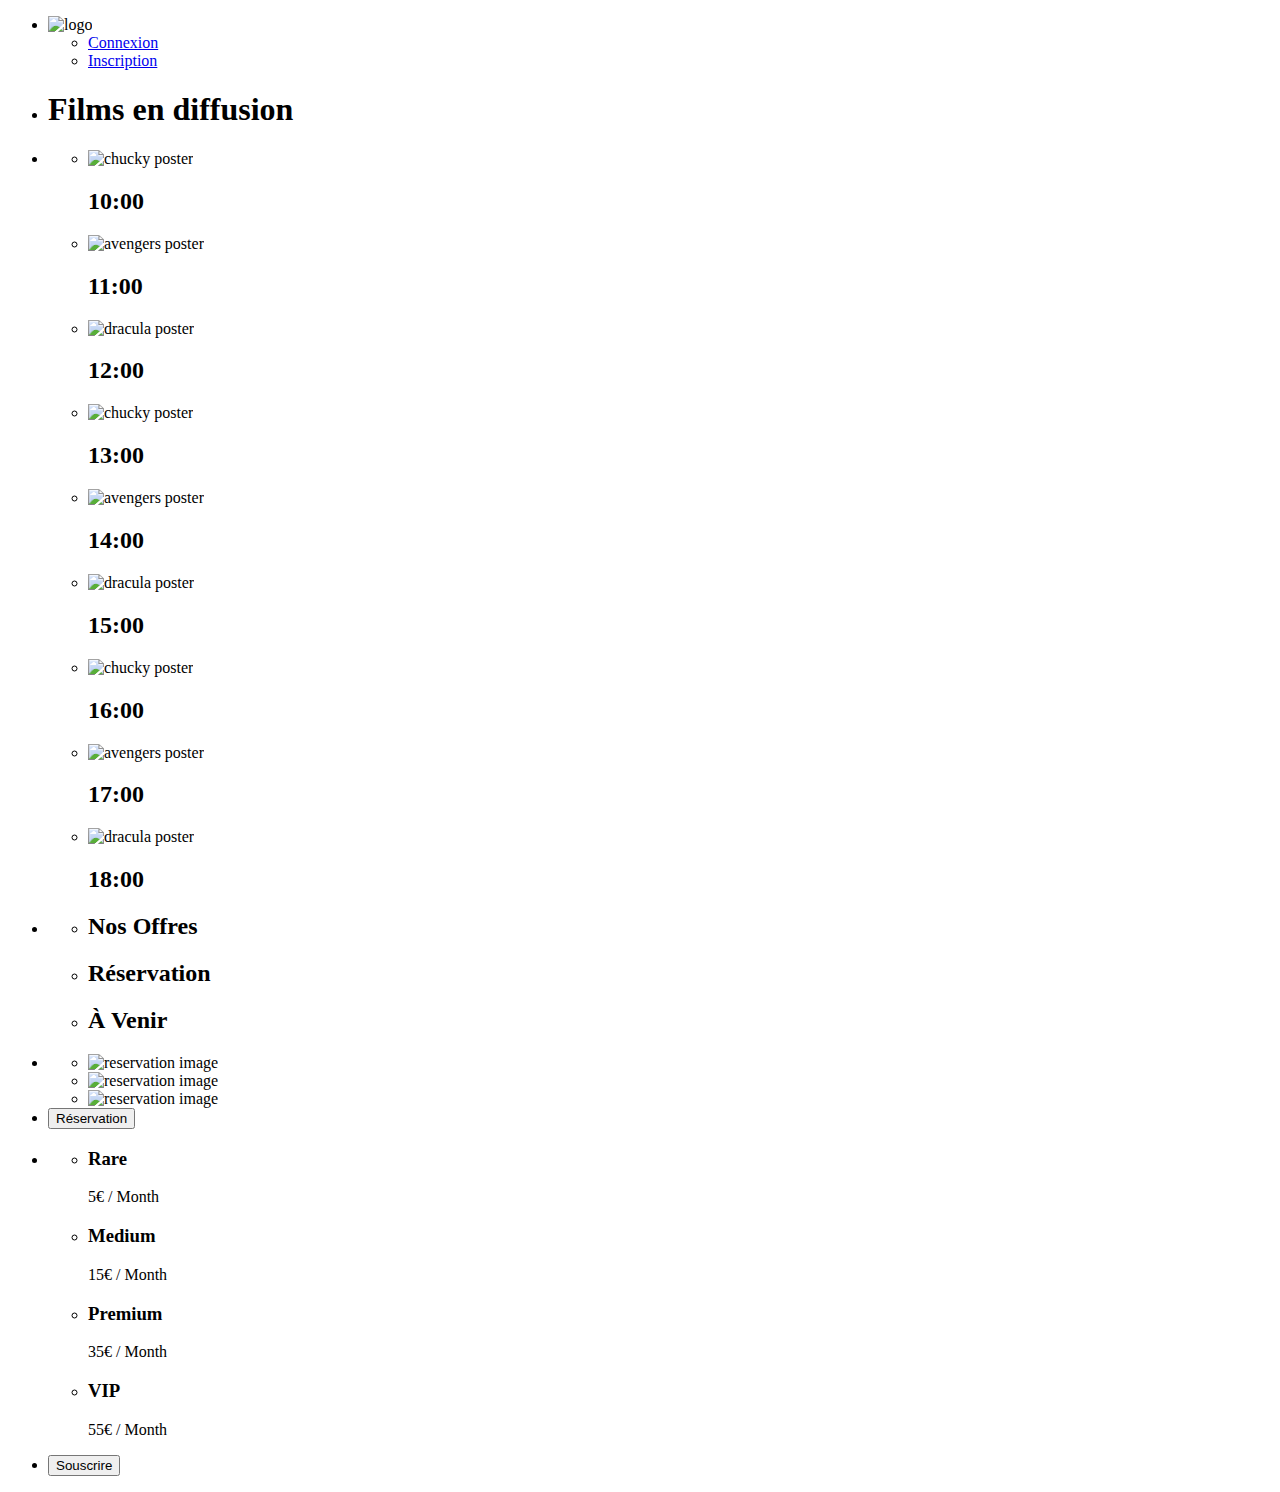
==== index.html @ 554e6f11 "renamed main html file" ====
<!DOCTYPE html>
<html lang="en">

<head>
    <meta charset="UTF-8" />
    <meta name="viewport" content="width=device-width, initial-scale=1.0" />
    <link rel="stylesheet" href="/integration_projet_fana/reset.css" />
    <link rel="stylesheet" href="/integration_projet_fana/break_the_rules_flex.css" />
    <title>Break the Rules : FlexVerse</title>
</head>

<body>
    <section class="right_window">
        <ul class="window_elements">
            <li class="navbar">
                <nav>
                    <img src="/integration_projet_fana/img/logo.jpeg" alt="logo" class="logo" />
                    <ul class="links_list">
                        <li class="link"><a href="#">Connexion</a></li>
                        <li class="link"><a href="#">Inscription</a></li>
                    </ul>
                    <span class="burger">
                        <span class="line"></span>
                        <span class="line"></span>
                        <span class="line"></span>
                    </span>
                </nav>
            </li>
            <li class="title">
                <h1>Films en diffusion</h1>
            </li>
            <li class="movies_showing">
                <ul class="movies_list">
                    <li class="movie">
                        <img src="/integration_projet_fana/img/chucky.jpeg" alt="chucky poster">
                        <h2>10:00</h2>
                    </li>
                    <li class="movie">
                        <img src="/integration_projet_fana/img/avengers.jpeg" alt="avengers poster">
                        <h2>11:00</h2>
                    </li>
                    <li class="movie">
                        <img src="/integration_projet_fana/img/dracula.jpeg" alt="dracula poster">
                        <h2>12:00</h2>
                    </li>
                    <li class="movie">
                        <img src="/integration_projet_fana/img/chucky.jpeg" alt="chucky poster">
                        <h2>13:00</h2>
                    </li>
                    <li class="movie">
                        <img src="/integration_projet_fana/img/avengers.jpeg" alt="avengers poster">
                        <h2>14:00</h2>
                    </li>
                    <li class="movie">
                        <img src="/integration_projet_fana/img/dracula.jpeg" alt="dracula poster">
                        <h2>15:00</h2>
                    </li>
                    <li class="movie">
                        <img src="/integration_projet_fana/img/chucky.jpeg" alt="chucky poster">
                        <h2>16:00</h2>
                    </li>
                    <li class="movie">
                        <img src="/integration_projet_fana/img/avengers.jpeg" alt="avengers poster">
                        <h2>17:00</h2>
                    </li>
                    <li class="movie">
                        <img src="/integration_projet_fana/img/dracula.jpeg" alt="dracula poster">
                        <h2>18:00</h2>
                    </li>
                </ul>
            </li>
        </ul>
    </section>
    <section class="left_window">
        <ul class="window_elements">
            <li class="offers">
                <ul class="offers_list">
                    <li class="offer">
                        <h2>Nos Offres</h2>
                    </li>
                    <li class="offer">
                        <h2>Réservation</h2>
                    </li>
                    <li class="offer">
                        <h2>À Venir</h2>
                    </li>
                </ul>
            </li>
            <li class="reservations">
                <ul class="reservations_list">
                    <li class="reservation">
                        <img src="/integration_projet_fana/img/réservation.png" alt="reservation image">
                    </li>
                    <li class="reservation">
                        <img src="/integration_projet_fana/img/réservation.png" alt="reservation image">
                    </li>
                    <li class="reservation">
                        <img src="/integration_projet_fana/img/réservation.png" alt="reservation image">
                    </li>
                </ul>
            </li>
            <li class="reservation_button">
                <button>Réservation</button>
            </li>
            <li class="subscriptions">
                <ul class="subscriptions_list">
                    <li class="subscription">
                        <h3>Rare</h3>
                        <p>5€ / Month</p>
                    </li>
                    <li class="subscription">
                        <h3>Medium</h3>
                        <p>15€ / Month</p>
                    </li>
                    <li class="subscription">
                        <h3>Premium</h3>
                        <p>35€ / Month</p>
                    </li>
                    <li class="subscription">
                        <h3>VIP</h3>
                        <p>55€ / Month</p>
                    </li>
                </ul>
            </li>
            <li class="subscribe_button">
                <button>Souscrire</button>
            </li>
        </ul>
    </section>
</body>

</html>
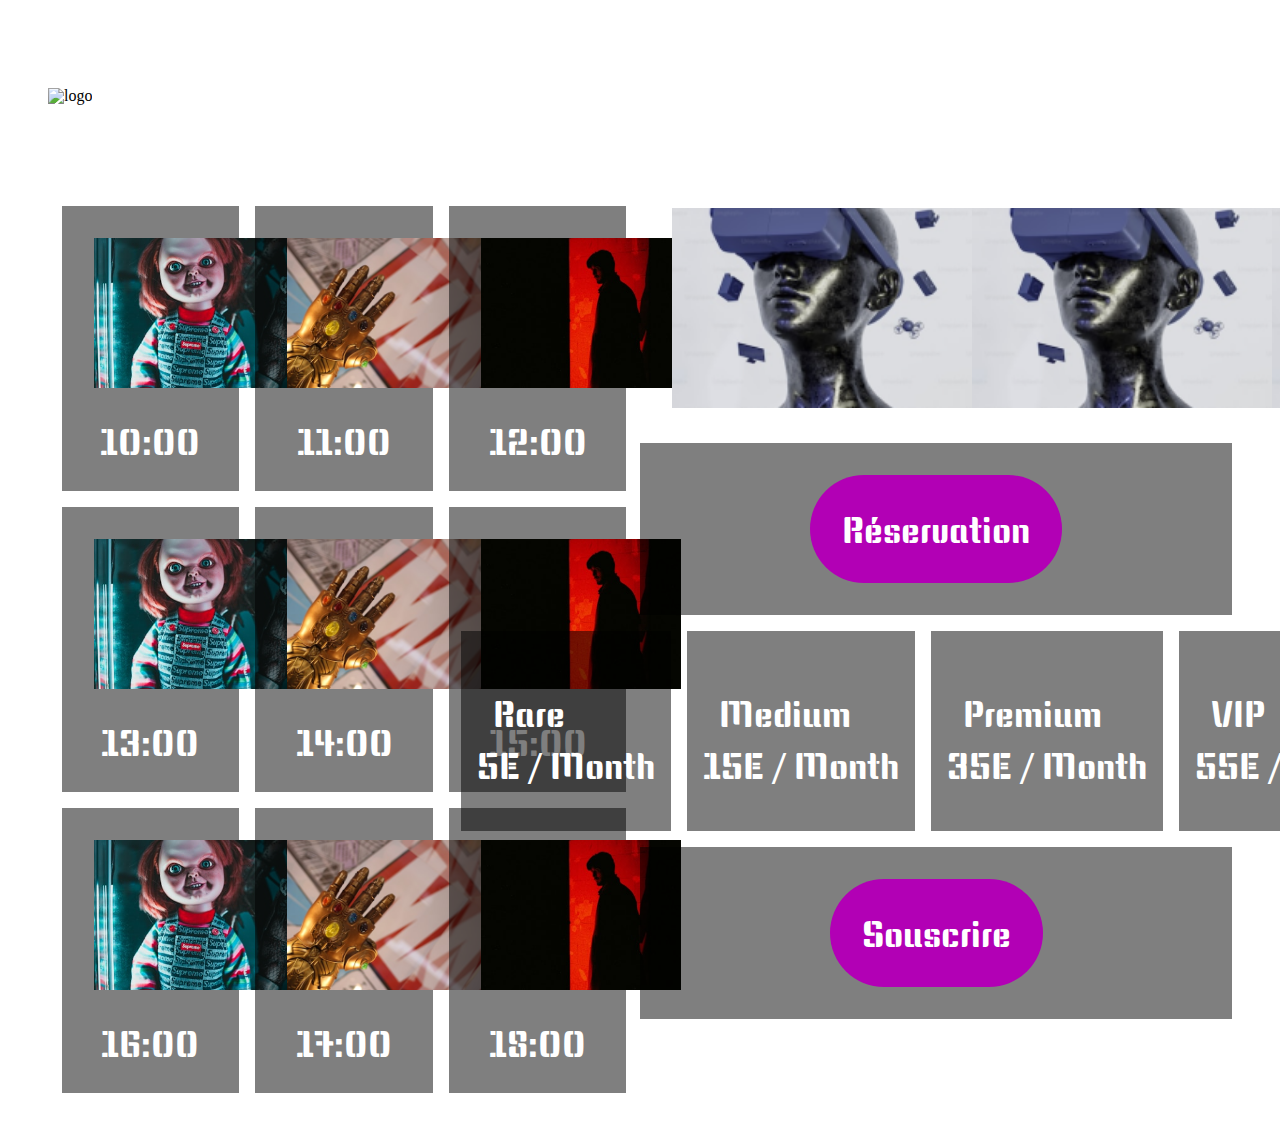
==== commit f520dd77: "renamed img path" ====
--- a/index.html
+++ b/index.html
@@ -4,8 +4,8 @@
 <head>
     <meta charset="UTF-8" />
     <meta name="viewport" content="width=device-width, initial-scale=1.0" />
-    <link rel="stylesheet" href="/integration_projet_fana/reset.css" />
-    <link rel="stylesheet" href="/integration_projet_fana/break_the_rules_flex.css" />
+    <link rel="stylesheet" href="reset.css" />
+    <link rel="stylesheet" href="break_the_rules_flex.css" />
     <title>Break the Rules : FlexVerse</title>
 </head>
 
@@ -14,7 +14,7 @@
         <ul class="window_elements">
             <li class="navbar">
                 <nav>
-                    <img src="/integration_projet_fana/img/logo.jpeg" alt="logo" class="logo" />
+                    <img src="iimg/logo.jpeg" alt="logo" class="logo" />
                     <ul class="links_list">
                         <li class="link"><a href="#">Connexion</a></li>
                         <li class="link"><a href="#">Inscription</a></li>
@@ -32,39 +32,39 @@
             <li class="movies_showing">
                 <ul class="movies_list">
                     <li class="movie">
-                        <img src="/integration_projet_fana/img/chucky.jpeg" alt="chucky poster">
+                        <img src="img/chucky.jpeg" alt="chucky poster">
                         <h2>10:00</h2>
                     </li>
                     <li class="movie">
-                        <img src="/integration_projet_fana/img/avengers.jpeg" alt="avengers poster">
+                        <img src="img/avengers.jpeg" alt="avengers poster">
                         <h2>11:00</h2>
                     </li>
                     <li class="movie">
-                        <img src="/integration_projet_fana/img/dracula.jpeg" alt="dracula poster">
+                        <img src="img/dracula.jpeg" alt="dracula poster">
                         <h2>12:00</h2>
                     </li>
                     <li class="movie">
-                        <img src="/integration_projet_fana/img/chucky.jpeg" alt="chucky poster">
+                        <img src="img/chucky.jpeg" alt="chucky poster">
                         <h2>13:00</h2>
                     </li>
                     <li class="movie">
-                        <img src="/integration_projet_fana/img/avengers.jpeg" alt="avengers poster">
+                        <img src="img/avengers.jpeg" alt="avengers poster">
                         <h2>14:00</h2>
                     </li>
                     <li class="movie">
-                        <img src="/integration_projet_fana/img/dracula.jpeg" alt="dracula poster">
+                        <img src="img/dracula.jpeg" alt="dracula poster">
                         <h2>15:00</h2>
                     </li>
                     <li class="movie">
-                        <img src="/integration_projet_fana/img/chucky.jpeg" alt="chucky poster">
+                        <img src="img/chucky.jpeg" alt="chucky poster">
                         <h2>16:00</h2>
                     </li>
                     <li class="movie">
-                        <img src="/integration_projet_fana/img/avengers.jpeg" alt="avengers poster">
+                        <img src="img/avengers.jpeg" alt="avengers poster">
                         <h2>17:00</h2>
                     </li>
                     <li class="movie">
-                        <img src="/integration_projet_fana/img/dracula.jpeg" alt="dracula poster">
+                        <img src="img/dracula.jpeg" alt="dracula poster">
                         <h2>18:00</h2>
                     </li>
                 </ul>
@@ -89,13 +89,13 @@
             <li class="reservations">
                 <ul class="reservations_list">
                     <li class="reservation">
-                        <img src="/integration_projet_fana/img/réservation.png" alt="reservation image">
+                        <img src="img/réservation.png" alt="reservation image">
                     </li>
                     <li class="reservation">
-                        <img src="/integration_projet_fana/img/réservation.png" alt="reservation image">
+                        <img src="img/réservation.png" alt="reservation image">
                     </li>
                     <li class="reservation">
-                        <img src="/integration_projet_fana/img/réservation.png" alt="reservation image">
+                        <img src="img/réservation.png" alt="reservation image">
                     </li>
                 </ul>
             </li>
--- a/break_the_rules_flex.css
+++ b/break_the_rules_flex.css
@@ -0,0 +1,275 @@
+@import url('https://fonts.googleapis.com/css2?family=Keania+One&display=swap');
+
+* {
+    box-sizing: border-box;
+}
+
+.logo {
+    height: 50px;
+}
+
+body {
+    display: flex;
+    justify-content: center;
+    align-content: center;
+    background-image: url('/integration_projet_fana/img/background.png');
+    background-size: cover;
+    padding: 3rem;
+}
+
+section {
+    width: 50%;
+}
+
+.window_elements {
+    display: flex;
+    flex-direction: column;
+}
+
+nav {
+    display: flex;
+    gap: 5rem;
+    padding-top: 2.5rem;
+}
+
+.links_list {
+    display: flex;
+    flex-direction: row;
+    gap: 1rem;
+}
+
+.links_list .link a {
+    text-decoration: none;
+    color: white;
+    font-family: "Keania One", sans-serif;
+    font-size: 36px;
+}
+
+.title h1 {
+    padding: 1rem;
+    color: white;
+    font-family: "Keania One", sans-serif;
+    font-size: 36px;
+    text-align: center;
+}
+
+.movies_showing .movies_list {
+    display: flex;
+    flex-direction: row;
+    flex-wrap: wrap;
+    justify-content: center;
+    align-items: center;
+    gap: 1rem;
+
+}
+
+.movie {
+    width: 30%;
+    background: rgba(0, 0, 0, 0.50);
+    padding: 2rem;
+    text-align: center;
+}
+
+.movie img {
+    height: 150px;
+    width: 200px;
+    object-fit: cover;
+}
+
+.movie h2 {
+    color: white;
+    font-family: "Keania One", sans-serif;
+    font-size: 36px;
+    text-align: center;
+    padding-top: 2rem;
+}
+
+.offers .offers_list {
+    display: flex;
+    justify-content: center;
+    align-items: center;
+    padding: 2%;
+    gap: 2rem;
+}
+
+.offer {
+    color: white;
+    font-family: "Keania One", sans-serif;
+    font-size: 36px;
+    text-align: center;
+    padding: 1rem;
+}
+
+.reservations .reservations_list {
+    display: flex;
+    justify-content: space-between;
+    align-items: center;
+    padding: 2rem;
+}
+
+.reservations_list img {
+    height: 200px;
+    width: 300px;
+    object-fit: cover;
+}
+
+.reservation_button,
+.subscribe_button {
+    display: flex;
+    justify-content: center;
+    align-items: center;
+    background: rgba(0, 0, 0, 0.50);
+    padding: 2rem;
+}
+
+button {
+    color: white;
+    font-family: "Keania One", sans-serif;
+    font-size: 36px;
+    border-radius: 60px;
+    background: #B200B5;
+    border: none;
+    padding: 2rem;
+}
+
+.subscriptions .subscriptions_list {
+    display: flex;
+    flex-direction: row;
+    justify-content: center;
+    align-items: center;
+    gap: 1rem;
+    padding: 1rem;
+}
+
+.subscription {
+    display: flex;
+    flex-direction: column;
+    justify-content: left;
+    align-items: left;
+    color: white;
+    font-family: "Keania One", sans-serif;
+    font-size: 36px;
+    background: rgba(0, 0, 0, 0.50);
+    padding: 3rem 1rem;
+    white-space: nowrap;
+}
+
+.subscription h3 {
+    padding: 1rem;
+}
+
+
+
+@media (width <=441px) {
+
+    body {
+        flex-direction: column;
+        padding: 1rem;
+        gap: 2rem;
+    }
+
+    section {
+        width: 100%;
+    }
+
+
+    .window_elements {
+        display: flex;
+        justify-content: center;
+        align-items: center;
+    }
+
+    nav {
+        justify-content: center;
+        align-items: center;
+    }
+
+    .links_list {
+        flex-direction: column;
+    }
+
+    .links_list .link a {
+        font-size: 2rem;
+    }
+
+    .title h1 {
+        font-size: 2rem;
+        padding: 2rem 0rem;
+    }
+
+    .movie {
+        width: 100%;
+    }
+
+
+    .movie img {
+        height: 250px;
+        width: 280px;
+        object-fit: cover;
+    }
+
+    .burger {
+        width: 60px;
+        height: 60px;
+        background: none;
+        border: none;
+        display: flex;
+        flex-direction: column;
+        justify-content: space-around;
+        align-items: center;
+        cursor: pointer;
+        padding: 0;
+    }
+
+    .burger .line {
+        width: 50px;
+        height: 13px;
+        background: #fff;
+        transition: all 0.3s ease;
+    }
+
+    .offers {
+        display: none;
+    }
+
+    .reservations {
+        order: 2;
+    }
+
+    .reservations .reservations_list {
+        flex-direction: column;
+        gap: 1rem;
+    }
+
+    .reservations_list img {
+        height: 200px;
+        width: 400px;
+        object-fit: cover;
+    }
+
+    .reservation_button {
+        order: 1;
+        padding: 2rem 5rem;
+    }
+
+    .subscriptions {
+        order: 4;
+    }
+
+    .subscriptions .subscriptions_list {
+        flex-direction: column;
+    }
+
+    .subscription{
+        width: 400px;
+        padding: 2rem 1rem;    
+        justify-content: center;
+        align-items: center;
+    }
+    
+
+    .subscribe_button {
+        order: 3;
+        padding: 2rem 6rem;
+    }
+}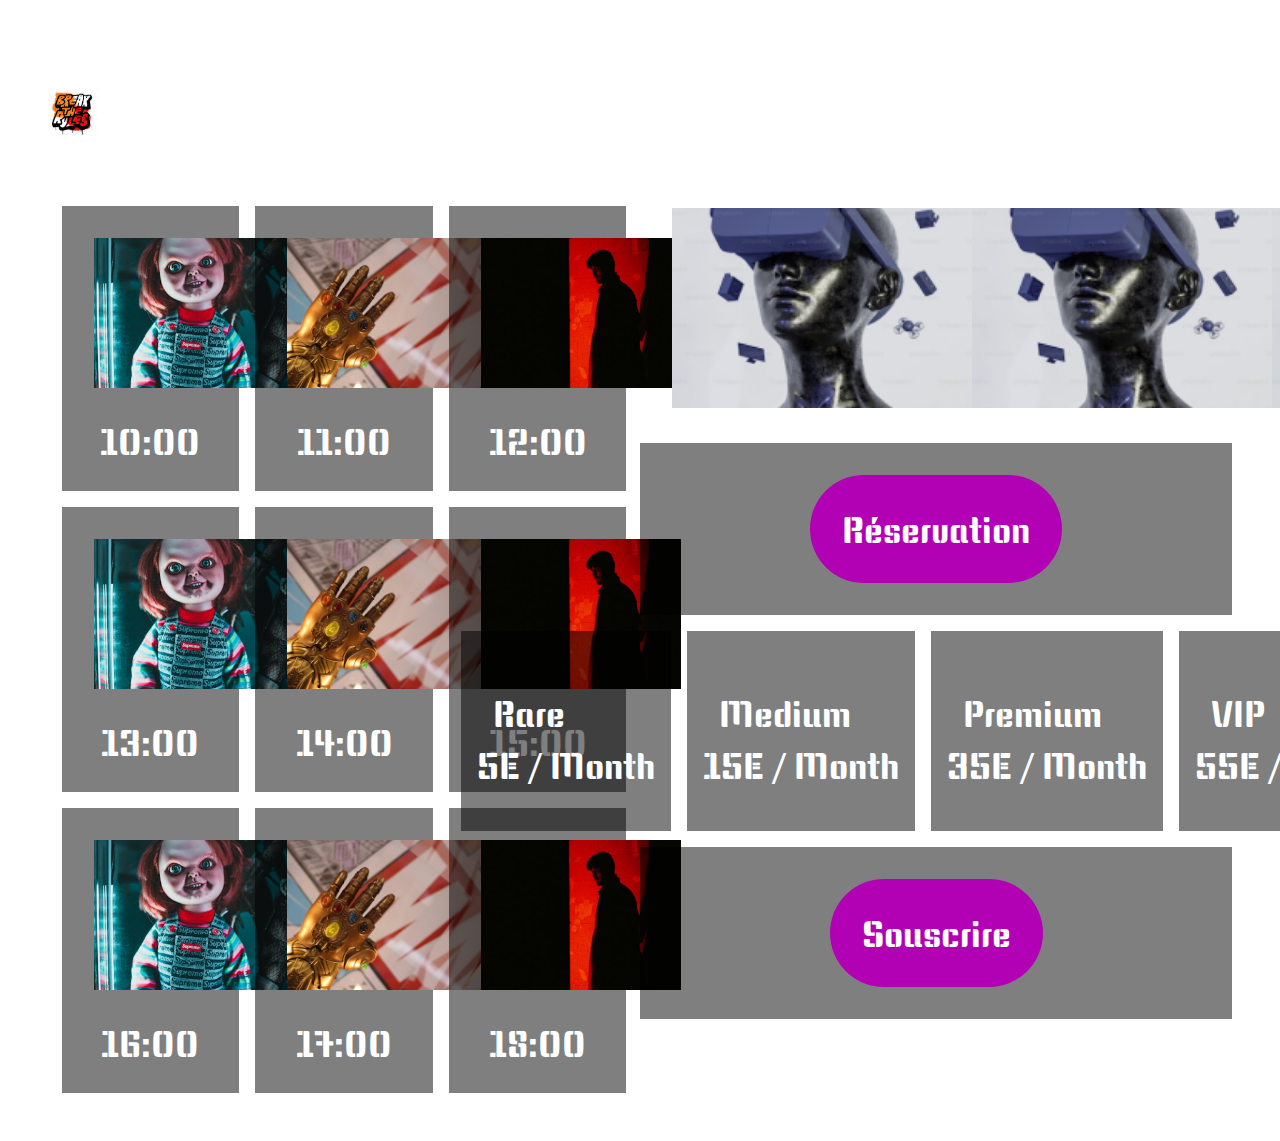
==== commit 15679298: "renamed img path" ====
--- a/index.html
+++ b/index.html
@@ -14,7 +14,7 @@
         <ul class="window_elements">
             <li class="navbar">
                 <nav>
-                    <img src="iimg/logo.jpeg" alt="logo" class="logo" />
+                    <img src="../img/logo.jpeg" alt="logo" class="logo" />
                     <ul class="links_list">
                         <li class="link"><a href="#">Connexion</a></li>
                         <li class="link"><a href="#">Inscription</a></li>
